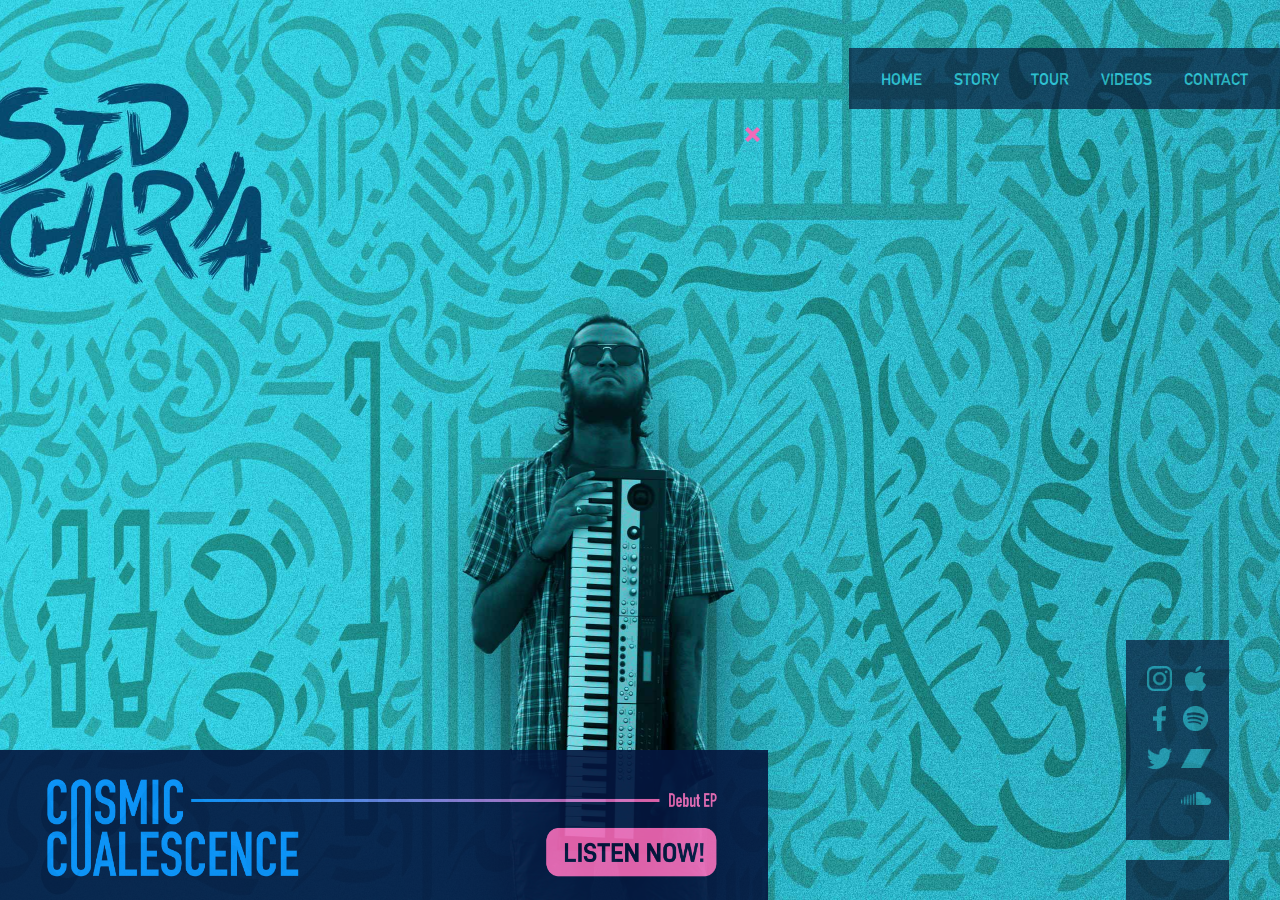
==== index.html @ 698b101d "First Commit" ====
<!DOCTYPE html>
<html lang="en">

<head>
	<meta charset="utf-8" />
	<meta http-equiv="X-UA-Compatible" content="IE=edge" />
	<meta name="viewport" content="width=device-width, initial-scale=1" />
	<title>Sid Acharya | Official Site</title>
	<link rel="icon" type="image/png" href="images/Favicon.png">
	<link rel="stylesheet" href="css/bootstrap.css" />
	<link rel="stylesheet" href="css/styles_mine.css" />
	<link rel="stylesheet" href="css/stylesindex.css" />
	<link href="fonts\stylesheet.css" rel="stylesheet" type="text/css" />
</head>

<body>

	<div id="main-content">

		<div id="fx-container">
			<div class="menuxs visible-xs" id="menubutton">
				MENU
			</div>

			<div class=" brand hidden-lg">
				<a href="index">
					<img id="brandlogo" src="images/Logo_WithBox_Tablet.png">
				</a>
			</div>

		</div>
		<!--End of div fx-container-->
		<div id="fx-menu">
			<div id="close" class="visible-xs">
				<a>
					<img id="cross" src="images/Cross.png">
				</a>
			</div>

			<ul class="menuitems" id="menunav">
				<span>
					<!--Visible only for large devices-->

					<li id="Home">
						<a href="index">
							Home</a>
					</li>

					<li id="Story" ">
						<a href=" story">
						Story</a>
					</li>

					<li id="Tour">
						<a href="tour">
							Tour</a>
					</li>
					<li id="Videos">
						<a href="videos">
							Videos</a>
					</li>
					<li id="Contact">
						<a href="contact">
							Contact
						</a>
					</li>
				</span>
			</ul><!-- #nav-list -->
		</div>
		<!--End of container fx-menu-->
		<div id="albumlinks">
			<div id="mainalbumlink">
				<a href="cosmiccoalescence" target="_blank">
					<img id="cosmiccoalsleek" src="images/cosmiccoalsleek.png">
					<img id="cosmiccoal" src="images/cosmiccoal.png">
				</a>
			</div>
			<div id="albcross">
				<img src="images/pinkcross.png">
			</div>
		</div>
		<div id="fx-icon">
			<!--Icon Images-->
			<div class="Icons container ">
				<span class="row ">
					<ul class=" col-sm-6 col-md-6 col-lg-6" id="socialmediabuttons">
						<li id="InstagramButton" class=" ">
							<a href="https://www.instagram.com/sidacharyamusic/" target="_blank">
								<img id="insta" class="" src="images/Instagram.png" alt="Instagram Logo">
							</a>
						</li>
						<li id="FaceBookButton" class="">
							<a href="https://www.facebook.com/sidacharyamusic" target="_blank">
								<img id="fbb" class="" src="images/Facebook.png" alt="Facebook Logo"></a>
						</li>
						<li id="TwitterButton" class="">
							<a href="https://twitter.com/sidacharyamusic" target="_blank">
								<img id="tb" class="" src="images/Twitter.png" alt="Twitter Logo"></a>
						</li>
					</ul>
					<ul class="	 col-sm-6 col-md-6 col-lg-6 " id="musicbuttons">
						<li id="AppleMusicButton" class=" ">
							<a href="https://music.apple.com/ca/artist/sid-acharya/1475698117" target="_blank">
								<img id="amb" class=" " src="images/Apple Music.png" alt="Apple Logo"></a>
						</li>
						<li id="SpotifyButton" class="">
							<a href="https://open.spotify.com/artist/0DFrCKsF3dgiAew8rOl48Q" target="_blank">
								<img id="sb" class="" src="images/Spotify.png" alt="Spotify Logo"></a>
						</li>
						<li id="BandCampButton" class="">
							<a href="https://sidacharyamusic.bandcamp.com" target="_blank">
								<img id="bcb" class="" src="images/Bandcamp.png" alt="Bandcamp Logo"></a>
						</li>
						<li id="SoundcloudButton" class=" ">
							<a href="https://soundcloud.com/sidacharyamusic" target="_blank">
								<img id="scb" class="" src=" images/Soundcloud.png" alt="SoundCloud Logo"></a>
						</li>
					</ul>
				</span>
			</div>
			<!--End of class icons-->
			<div id="Iconcool" class="Iconcool visible-xs visible-lg ">

			</div>
		</div>

	</div>

	<!--End of main-content-->
	<!-- jQuery (Bootstrap JS plugins depend on it) -->
	<script src="js/jquery-2.1.4.min.js"></script>
	<script src="js/bootstrap.min.js"></script>
	<script src="js/ajax-utils.js"></script>
	<script src="js/mainscript.js"></script>
	<script src="js/indexscript.js"></script>

</body>

</html>
---- css/styles_mine.css ----
body {
	color:#2FC5D6;
	font-family: 'webfontregular', sans-serif;
	font-size: 2em;
	text-align: center;
		
}

/*Removes buttoned list*/
#main-content ul{
	list-style: none;		
	
}


/*In desktop mode menu items in white*/
#Home a,#Story a,#Videos a,#Media a,#Contact a,#Tour a{
	color:#2FC5D6;
	text-transform: uppercase;
	font-size: medium;
	
}
/*In desktop mode menu items have no underline and have color on hover*/
#Home a:hover,#Story a:hover,#Videos a:hover,#Media a:hover,#Contact a:hover,#Tour a:hover{
	text-decoration: none;
	color: white;
	cursor: pointer;
	
}
/*Icon in desktop will not have hover style*/
.Icon a:hover{
	text-decoration: none;
}
.Icons ul a img{
	transition: transform 0.1s ease-in ;	
}

.Icons ul a img:hover
{
	transform: scale(0.8);
}




















/*To reduce the size of SocialIcon logo image in tab and desk view*/



/*





















*/


/********** Large devices only **********/
@media (min-width: 1200px) {
	div#main-content{/*Makes the image cover the body */
		background: url("../images/rebgs/Sid\ Acharya\ 1.jpg") no-repeat center fixed;
		background-size:cover; 
		width: 100vw;
		height: 100vh ;
		background-position: top;
		z-index: 1;
		position: relative;
		
	}

	#main-content ul.menuitems span{
		display: flex;
		justify-content: flex-end;
	}
	/*Menu Items get partial transparent bgcolor*/
	#main-content ul.menuitems li{
		background-color: #0A1938;
		opacity: 0.7;
		padding:16px;
		margin-top: 48px;
	}
	#main-content ul.menuitems #Home{
		padding-left: 32px;
	}
	#main-content ul.menuitems #Contact{
		padding-right: 32px;
	}
	/*
	.Icons span.row{
		
		padding-right: 10px;
		margin-right: 0px;
		display: inline-block;
		padding: 8px 8px 8px 8px;
	}
	.Icons span.row ul{
		line-height: 40px;
		padding-right: 5px;
		padding: 0px;
		margin: 0px;
	}

	.Icons span.row ul li{
    	padding:0px 4px 0px 4px;}/*Left and right padding for list items*/
	

	/*
	#fx-icon{
		display: flex;
		position: absolute;
		max-width: 90px;
		right: 4vw;
		bottom:0px;
		flex-direction: column;
	}
	.Icons{
		background-color: #0A1938;
		opacity: 0.7;
		max-width: 100%;
		align-self: flex-start;
		margin-bottom: 20px;
	}
		*/

	
	
		#fx-icon{
			display: flex;
			position: absolute;
			max-width: 103px;
			right: 4vw;
			bottom:0px;
			flex-direction: column;
		}
		
		.Icons{
			background-color: #0A1938;
			opacity: 0.7;			
			align-self: flex-start;
			padding-right: 0px;
			margin-bottom: 20px;
			width: max-content;
		}
		 
		
		.Icons span.row{
			background-color: #0A1938;
			opacity: 0.7;
			padding-right: 10px;
			margin-right: 0px;
			display: inline-block;
			margin-top:0px; 
			padding: 16px;
		}
		.Icons span.row ul{
			line-height: 40px;
			padding-right: 5px;
			padding: 0px;
			margin: 0px;
		}
	
		.Icons span.row ul li{
			
			padding:0px 4px 0px 4px;/*Left and right padding for list items*/
		}
	
		.Icons ul a img{
			max-width: 25px;
			height: 25px;
			object-fit: contain;
		}
		
		.Icons ul #SoundcloudButton a img{
			max-width: 30px;
			height: 25px;
			object-fit: contain;
		}
		.Iconcool{	
			background-color: #0A1938;
			opacity: 0.7;	
			width: 100%;
			height: 40px;
			
		}

	
	.Icons ul #SoundcloudButton a img{
		max-width: 30px;
		}
	.Icons ul #BandCampButton a img{
		max-width: 30px;
		
	}
	
	
	
}
  
  /********** Medium devices and Small Devices only **********/
  @media (min-width: 768px) and (max-width: 1199px) {
	div#main-content {
		background: url("../images/rebgs/Sid\ Acharya\ 1.jpg") no-repeat center  fixed;
		background-size: cover;
		position: relative;
		width: 100vw;
		height: 100vh;
		
	}
	#brandlogo{
		max-width: 1000px;
		height: 100px;
		object-fit: contain;
		padding: 8px;
		padding-right: 12px;
	}
	
	#main-content ul.menuitems span{
		display: flex;
		justify-content: center;
			
	}
	/*Menu Items get partial transparent bgcolor*/
	#main-content ul.menuitems li{
		background-color: #0A1938;
		opacity: 0.7;
		padding: 4px 16px 4px 16px;
		margin-top: 24px;
	}
	#main-content ul.menuitems #Home{
		padding-left: 32px;
	}
	#main-content ul.menuitems #Contact{
		padding-right: 32px;
	}
	
	.Icons{	
		position: absolute;
		width: max-content;
		right: 4vw;
		bottom: 0px;
		height: max-content;
	}
	.Icons span.row{
		background-color: #0A1938;
		opacity: 0.7;
		padding-right: 10px;
		margin-right: 0px;
		display: inline-block;
		margin-top:0px; 
		padding: 8px 8px 8px 8px;
	}
	.Icons span.row ul{
		line-height: 40px;
		padding-right: 5px;
		padding: 0px;
		margin: 0px;
	}

	.Icons span.row ul li{
        
		padding:0px 4px 0px 4px;/*Left and right padding for list items*/
	}

	.Icons ul a img{
		max-width: 25px;
		height: 25px;
		object-fit: contain;
	}
	
	.Icons ul #SoundcloudButton a img{
		max-width: 30px;
		}
	.Icons ul #BandCampButton a img{
		max-height: 30px;
		
	}
	

}
  
  
  
  
  /********** Extra small devices only **********/
 
@media (max-width: 767px) {
	/*Makes the image cover the maincontent AND makes maincontent extend to height and width of view port */
	div#main-content {
		background: url("../images/rebgs/Sid\ Acharya\ 5.jpg") no-repeat center  fixed;
		background-size: cover;
		background-position: right 55% bottom 50%;
		width: 100vw;
		height: 100vh;
		overflow: auto;/*Makes the margin of fx-container transparent instead of white*/
		display: flex;/*Makes it possible for items to stick to right*/
		flex-direction: column;/*Makes the flex items a coloumn*/
	}
	#fx-container{
		margin-top: 5vh;	/*Sets margintop of brand and menu as required*/
		
	}
	#fx-menu{
		width: 100%;/*Makes the menu items gravitate to bottom*/	
	}
	.menuxs{
		background-color: #0A1938;
		opacity: 0.7;
		color:#2FC5D6;
		width: 100px;
		position: fixed;
		transform: rotate(270deg) translate(-36px,-36px);
		font-size:15px;	
		padding-top:10px;
		padding-bottom:6px; 
		/*Makes rotated image translate bby right dimensions*/
	}
	.brand{
		position: absolute;
		right: 0px;
		position: fixed;	
		transform: translate3d(0,0,0);
	}	
	#brandlogo{ 	
		background-color: #0A1938;
		opacity: 0.7;
		max-width: 100%;
		height: 100px;
		object-fit: contain;
		padding: 8px;
		padding-right: 12px;
	}
	#close{
		position: fixed;
		float: right;
		right: 0px;
		top:0px;
		width: max-content;
		margin:16px 16px 0px 0px;	
	}
	#cross{
		max-width: 15px;
		height: 15px;
		object-fit: contain;
	}
	#fx-menu ul.menuitems{
		background:rgba(47, 197, 214, 0.4);
		color: aquamarine;
		min-width: max-content;
		max-width: 25vw;
		margin-left: auto;
		margin-right: auto;
		text-align: center;
		padding:30px 30px;/*Remove default*/	
		margin-bottom: 0px;/*Remove default*/
	}

	#Home a,#Story a,#Videos a,#Media a,#Contact a,#Tour a{
		color:#2FC5D6;
		text-transform: uppercase;
		font-size:20px;
		font-weight:bold;	
	}
	
	#fx-menu ul.menuitems li{
		padding: 9px 0px;
	}	
	
	

	.Icons ul a img{
		max-width: 25px;
		height: 25px;
		object-fit: contain;
	}
	.Icons span ul{
		padding:8px 0px;
		margin: 0px;	
	}
	.Icons span #socialmediabuttons{
		min-width: 50%;
		max-width: 100px;
		margin-left: auto;
		margin-right: auto;	
	}
	.Icons span #musicbuttons{
		min-width: 100%;
		max-width: 120px;
		margin-left: auto;
		margin-right: auto;	
	}
	.Icons span ul li{
		display: inline-block;
		padding: 0px 5px;
	}
	.Icons{
		margin-left: auto;
		margin-right: auto;
		max-width: 50vw;
		}
	#socialmediabuttons{
		display: flex;
		flex-direction: row;
	}
	#InstagramButton,#FaceBookButton,#TwitterButton{
		width: 33.33%;
	}
	#musicbuttons{
		display: flex;
		flex-direction: row;
	}
	#AppleMusicButton,#SpotifyButton,#BandCampButton,#SoundcloudButton{
		width: 25%;
	}
	.Iconcool{	
		background-color:#2FC5D6;
		color: lightblue;
		opacity: 0.4;
		min-width: 122.78px;
		max-width: 25vw;
		margin-left: auto;
		margin-right: auto;
		height: 48px;	
		bottom:0px;		
	}
	
	  
}
---- css/stylesindex.css ----
/* /////////////////////////////////////////////////// */
@media (min-width: 1200px) {
    #mainalbumlink img{
		object-fit: fill;
		width: 60vw;
		height: 150px;
		position: absolute;
		bottom: 0px;
		left:0px;
		opacity: 0.9;
		cursor: pointer;
		
	}
	#albcross{
		width: max-content;
		height: max-content;
		position: absolute;
		botto	m: calc(150px - 30px) ;
		left: calc(60vw - 23px);
	}
	#albcross img{
		max-width: 15px;
		height: 15px;
		object-fit: contain; 
		cursor: pointer ;
	}
	#cosmiccoal{
		display:none;
	}
}
@media (min-width: 768px) and (max-width: 1199px) {
    #mainalbumlink img{
		object-fit: fill;
		width: 465px;
		height: 140px;
		position: absolute;
		bottom: 0px;
		left:0px;
		opacity: 0.9;
		cursor: pointer;

	}
	#albcross{
		width: max-content;
		height: max-content;
		position: absolute;
		bottom: calc(140px - 30px) ;
		left: calc(465px - 23px);
	}
	#albcross img{
		max-width: 15px;
		height: 15px;
		object-fit: contain; 
		cursor: pointer ;
	}
	
	#cosmiccoalsleek{
		display: none;
	}
}
@media (max-width: 767px) {
    #mainalbumlink img{
		object-fit: fill;
		width: 320px;
		height: 95px;
		opacity: 0.9;
		cursor: pointer;
		
	}
	#mainalbumlink{
		position: absolute;
		bottom: 0px;
		width: max-content;
		margin: auto;
	}
	#albcross{
		width: max-content;
		height: max-content;
		position: absolute;
		bottom: calc(95px - 30px) ;
		left: calc(320px - 23px);
	}
	#albcross img{
		max-width: 15px;
		height: 15px;
		object-fit: contain; 
		cursor: pointer ;
	}
	#cosmiccoalsleek{
		display: none;
	}
	
	#cosmiccoal{
		margin: 0px auto;
	}
}
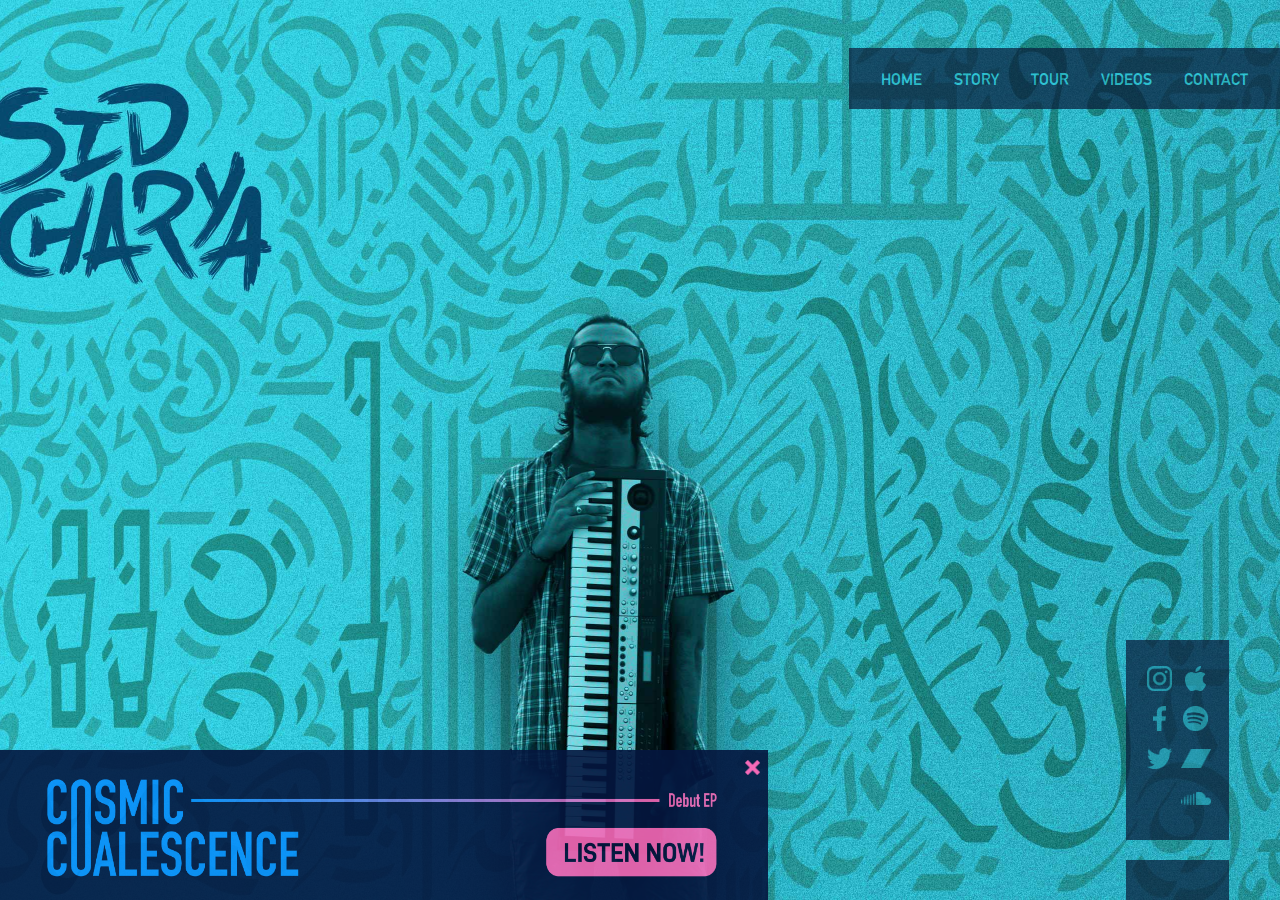
==== commit 76405f87: "Changed Contact Page" ====
--- a/index.html
+++ b/index.html
@@ -23,7 +23,7 @@
 			</div>
 
 			<div class=" brand hidden-lg">
-				<a href="index">
+				<a href="index.html">
 					<img id="brandlogo" src="images/Logo_WithBox_Tablet.png">
 				</a>
 			</div>
@@ -42,25 +42,25 @@
 					<!--Visible only for large devices-->
 
 					<li id="Home">
-						<a href="index">
+						<a href="index.html">
 							Home</a>
 					</li>
 
 					<li id="Story" ">
-						<a href=" story">
+						<a href="story.html">
 						Story</a>
 					</li>
 
 					<li id="Tour">
-						<a href="tour">
+						<a href="tour.html">
 							Tour</a>
 					</li>
 					<li id="Videos">
-						<a href="videos">
+						<a href="videos.html">
 							Videos</a>
 					</li>
 					<li id="Contact">
-						<a href="contact">
+						<a href="contact.html">
 							Contact
 						</a>
 					</li>
@@ -70,7 +70,7 @@
 		<!--End of container fx-menu-->
 		<div id="albumlinks">
 			<div id="mainalbumlink">
-				<a href="cosmiccoalescence" target="_blank">
+				<a href="cosmiccoalescence.html" target="_blank">
 					<img id="cosmiccoalsleek" src="images/cosmiccoalsleek.png">
 					<img id="cosmiccoal" src="images/cosmiccoal.png">
 				</a>
--- a/css/stylesindex.css
+++ b/css/stylesindex.css
@@ -17,7 +17,7 @@
 		width: max-content;
 		height: max-content;
 		position: absolute;
-		botto	m: calc(150px - 30px) ;
+		bottom: calc(150px - 30px) ;
 		left: calc(60vw - 23px);
 	}
 	#albcross img{
